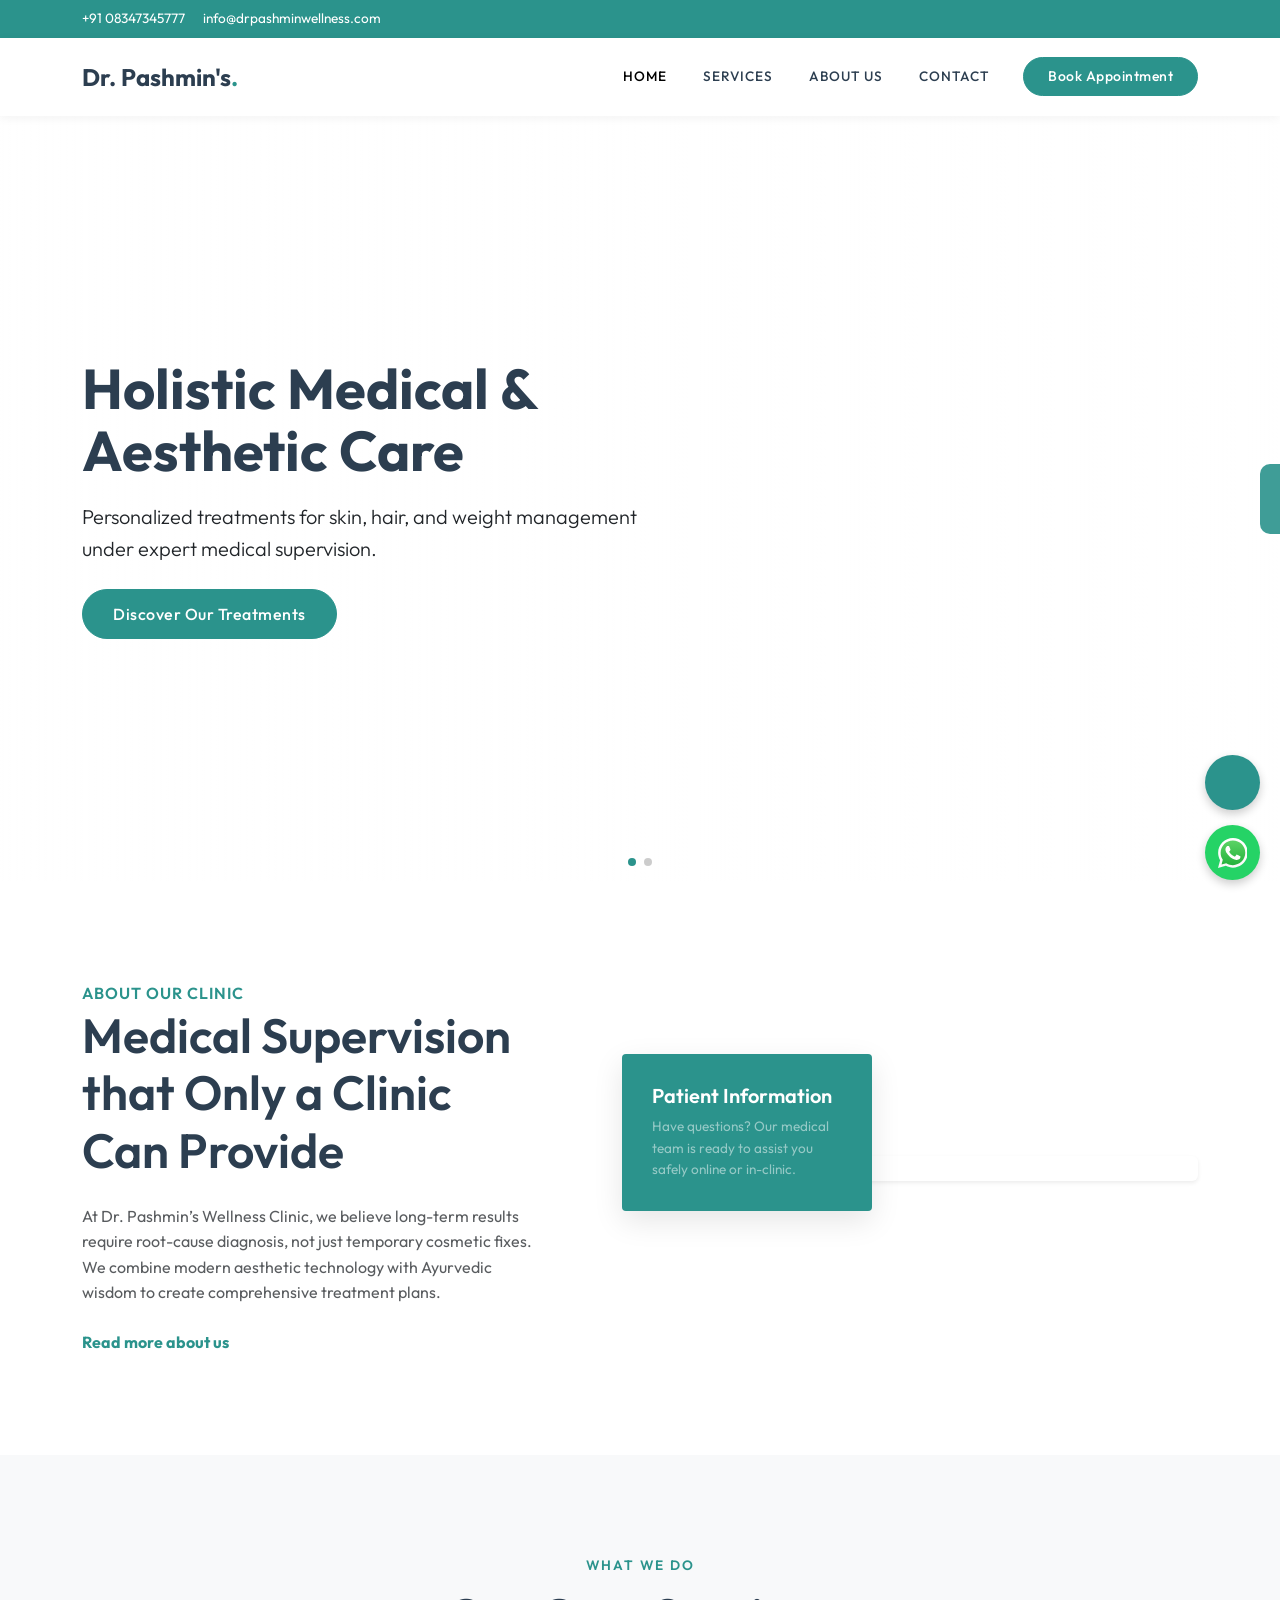
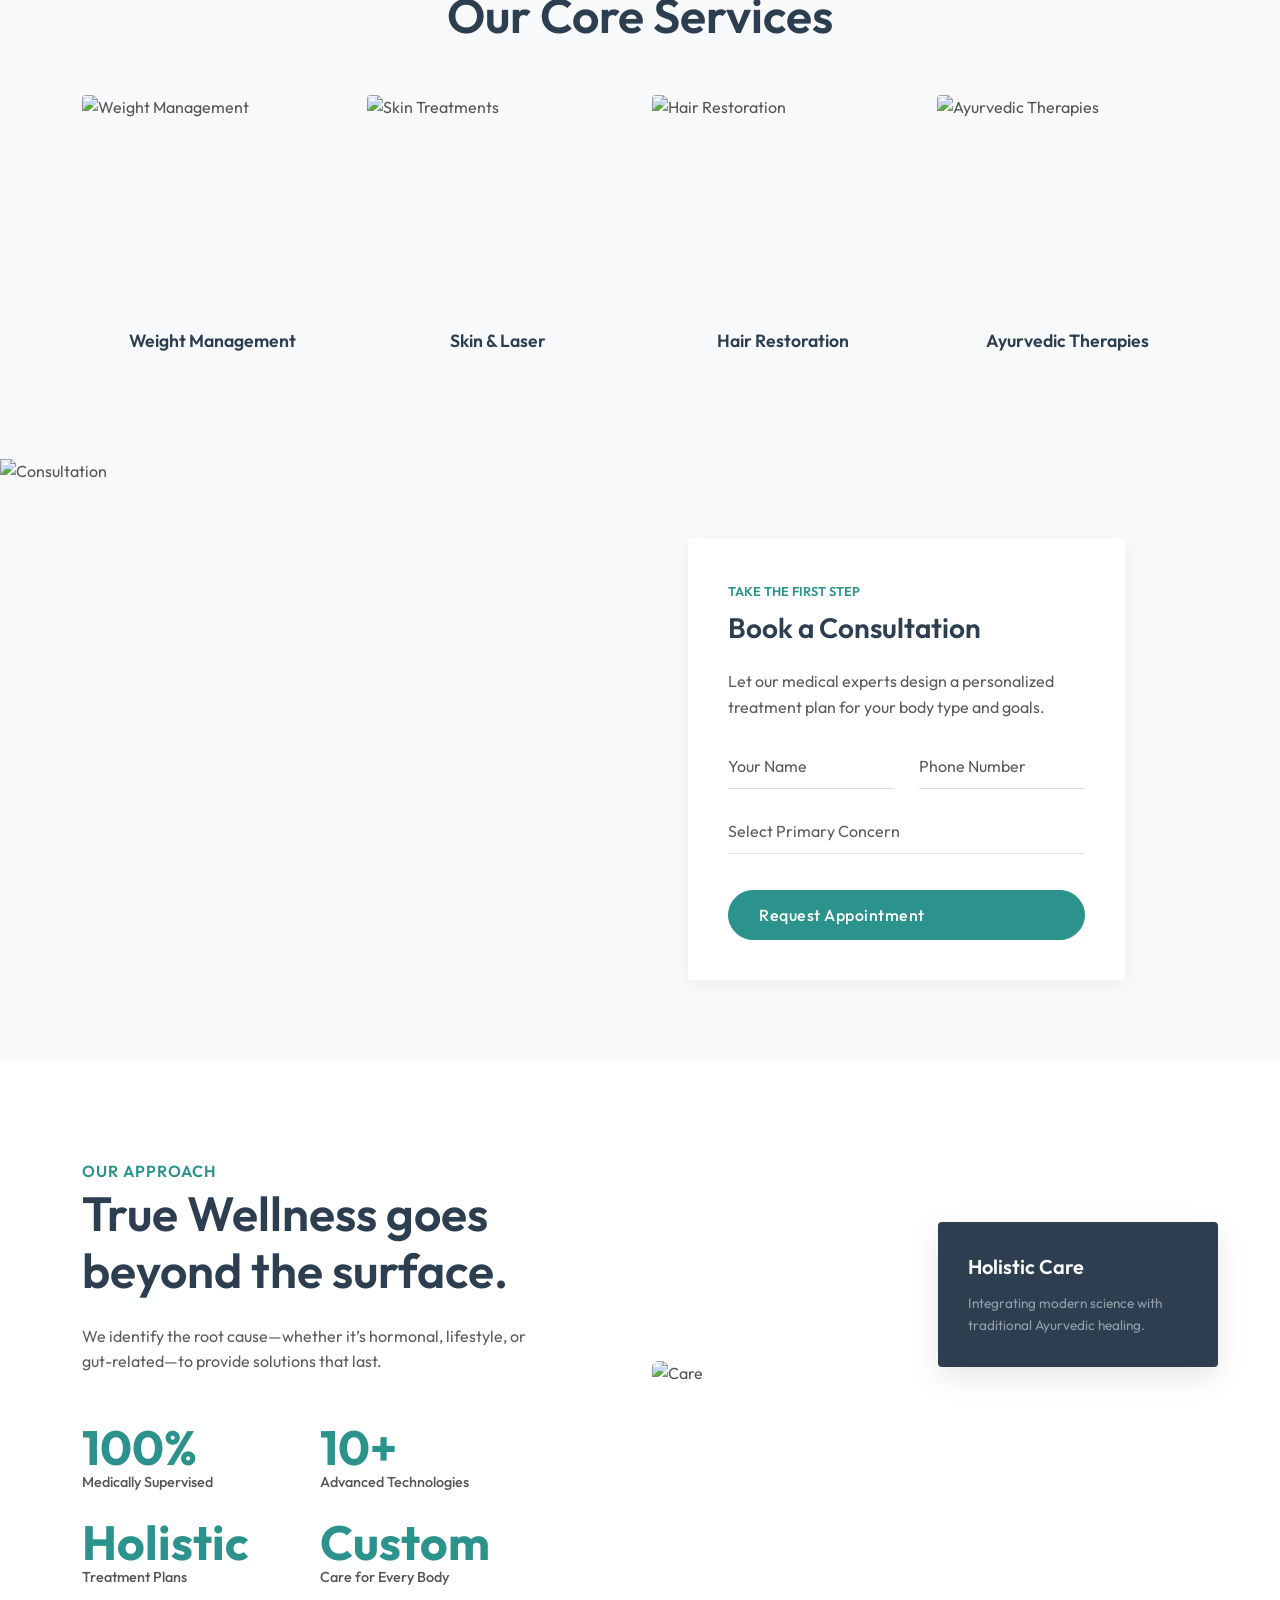
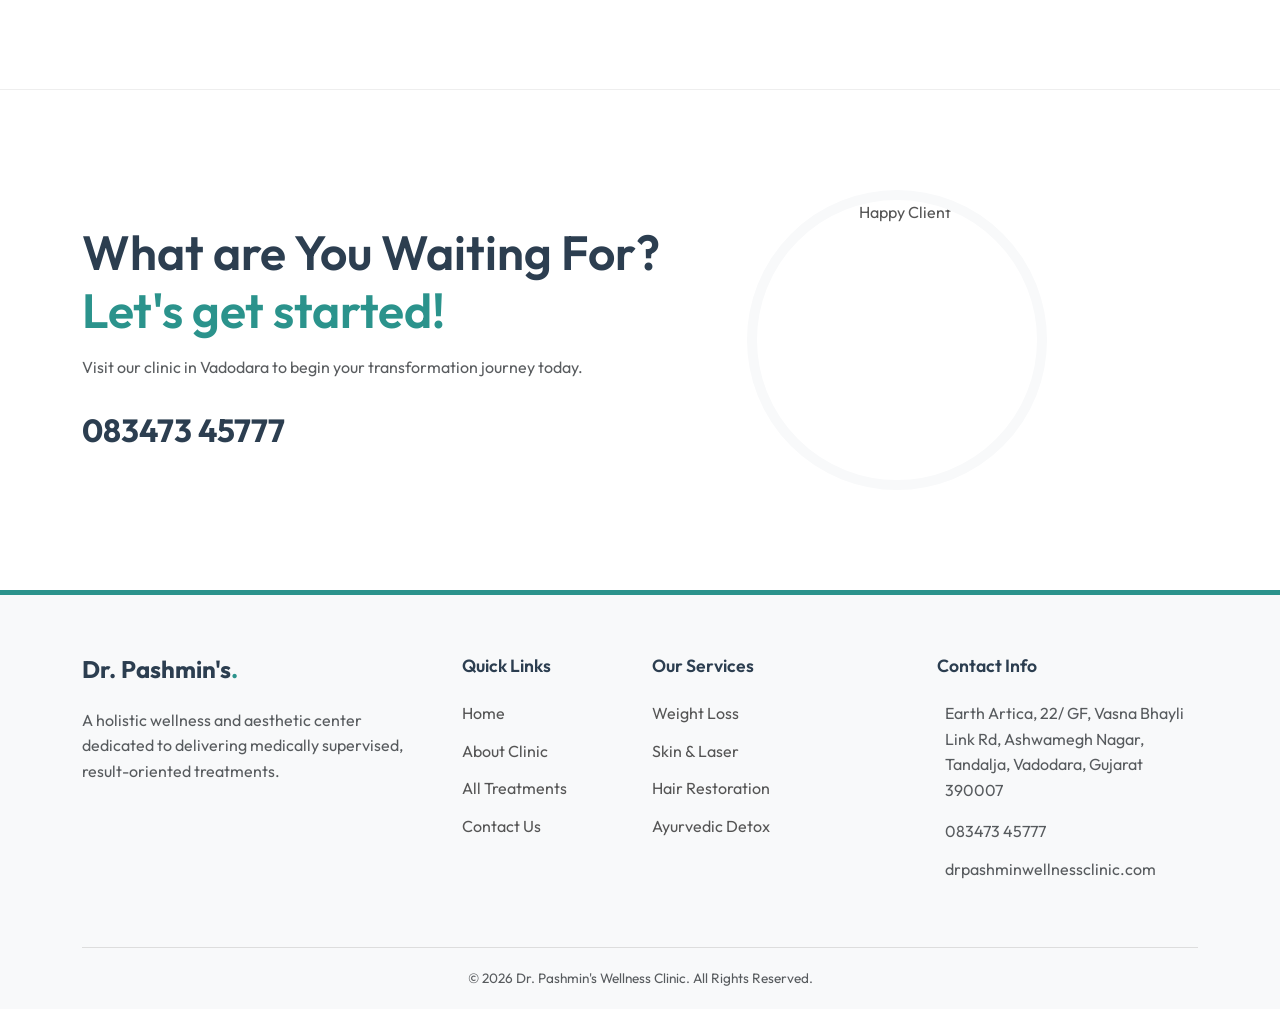
==== index.html @ 3c395e74 "files uploaded" ====
<!DOCTYPE html>
<html lang="en">
<head>
  <meta charset="UTF-8">
  <meta name="viewport" content="width=device-width, initial-scale=1.0">
  <title>Dr. Pashmin's Wellness Clinic | Advanced Aesthetics & Ayurveda</title>
  <!-- <link rel="icon" href="images/Fevicon.png" type="image/png" fetchpriority="low"> -->
  <!-- <link rel="preload"  as="image"  href="images/BrandLogo.webp"  fetchpriority="high"> -->

  <link rel="preconnect" href="https://fonts.googleapis.com">
  <link rel="preconnect" href="https://fonts.gstatic.com" crossorigin>
  <link href="https://fonts.googleapis.com/css2?family=Outfit:wght@300;400;500;600;700&display=swap" rel="stylesheet">
  <link rel="stylesheet" href="https://cdn.jsdelivr.net/npm/swiper@11/swiper-bundle.min.css">
  <link rel="preload"
      as="style"
      href="https://cdn.jsdelivr.net/npm/bootstrap@5.3.2/dist/css/bootstrap.min.css"
      onload="this.onload=null;this.rel='stylesheet'">
    <link rel="preload"
      as="style"
      href="css/style.css"
      onload="this.onload=null;this.rel='stylesheet'">
    <link rel="preload"
      as="style"
      href="css/responsive.css"
      onload="this.onload=null;this.rel='stylesheet'">
  <link rel="stylesheet" href="https://unpkg.com/aos@2.3.1/dist/aos.css">
</head>
<body>

  <header id="mainNavbar">

  </header>

  <div class="swiper hero-swiper">
    <div class="swiper-wrapper">
      <div class="swiper-slide hero-slide" style="background-image: url('https://images.unsplash.com/photo-1579684385127-1ef15d508118?auto=format&fit=crop&w=1920&q=80');">
        <div class="hero-overlay"></div>
        <div class="container" data-aos="fade-up">
          <div class="hero-content">
            <h1>Holistic Medical & <br>Aesthetic Care</h1>
            <p class="lead mb-4 text-dark">Personalized treatments for skin, hair, and weight management under expert medical supervision.</p>
            <a href="services.html" class="btn btn-primary">Discover Our Treatments</a>
          </div>
        </div>
      </div>
      <div class="swiper-slide hero-slide" style="background-image: url('https://images.unsplash.com/photo-1616683693504-3ea7e9ad6fec?auto=format&fit=crop&w=1920&q=80');">
        <div class="hero-overlay"></div>
        <div class="container" data-aos="fade-up">
          <div class="hero-content">
            <h1>Sustainable Weight <br>Management</h1>
            <p class="lead mb-4 text-dark">Target stubborn fat and hormonal imbalances with our customized, non-surgical contouring programs.</p>
            <a href="services.html?category=Weight%20Management" class="btn btn-primary">Start Your Journey</a>
          </div>
        </div>
      </div>
    </div>
    <div class="swiper-pagination"></div>
    
    <div class="sticky-sidebar d-none d-lg-flex">
      <a href="tel:08347345777" title="Call Us"><iconify-icon icon="mdi:phone-in-talk"></iconify-icon></a>
      <a href="https://wa.me/918347345777" title="WhatsApp"><iconify-icon icon="mdi:whatsapp"></iconify-icon></a>
      <a href="#consultation" title="Book"><iconify-icon icon="mdi:calendar-check"></iconify-icon></a>
    </div>
  </div>

  <section class="section-padding">
    <div class="container">
      <div class="row align-items-center gy-5">
        <div class="col-lg-5" data-aos="fade-right">
          <span style="color: var(--primary); font-weight: 600; letter-spacing: 1px;">ABOUT OUR CLINIC</span>
          <h2 class="mb-4">Medical Supervision that Only a Clinic Can Provide</h2>
          <p class="text-muted mb-4">At Dr. Pashmin’s Wellness Clinic, we believe long-term results require root-cause diagnosis, not just temporary cosmetic fixes. We combine modern aesthetic technology with Ayurvedic wisdom to create comprehensive treatment plans.</p>
          <a href="about.html" class="text-primary fw-bold">Read more about us <iconify-icon icon="mdi:arrow-right"></iconify-icon></a>
        </div>
        <div class="col-lg-6 offset-lg-1" data-aos="fade-left">
          <div class="img-relative">
            <img src="https://images.unsplash.com/photo-1559839734-2b71ea197ec2?auto=format&fit=crop&w=800&q=80" alt="Dr. Pashmin" class="img-fluid rounded shadow-sm">
            <div class="floating-card d-none d-md-block">
              <h5 class="text-white mb-2">Patient Information</h5>
              <p class="mb-0 text-white-50" style="font-size: 0.85rem;">Have questions? Our medical team is ready to assist you safely online or in-clinic.</p>
            </div>
          </div>
        </div>
      </div>
    </div>
  </section>

  <section class="section-padding bg-light">
    <div class="container">
      <div class="section-title" data-aos="fade-up">
        <span>What We Do</span>
        <h2>Our Core Services</h2>
      </div>
      <div class="row g-4">
        <div class="col-lg-3 col-md-6" data-aos="fade-up" data-aos-delay="100">
          <a href="services.html?category=Weight%20Management" class="service-item d-block">
            <img src="https://images.unsplash.com/photo-1571019614242-c5c5dee9f50b?auto=format&fit=crop&w=600&q=80" alt="Weight Management">
            <h5>Weight Management</h5>
          </a>
        </div>
        <div class="col-lg-3 col-md-6" data-aos="fade-up" data-aos-delay="200">
          <a href="services.html?category=Skin%20Treatments" class="service-item d-block">
            <img src="https://images.unsplash.com/photo-1515377905703-c4788e51af15?auto=format&fit=crop&w=600&q=80" alt="Skin Treatments">
            <h5>Skin & Laser</h5>
          </a>
        </div>
        <div class="col-lg-3 col-md-6" data-aos="fade-up" data-aos-delay="300">
          <a href="services.html?category=Hair%20Restoration" class="service-item d-block">
            <img src="https://images.unsplash.com/photo-1527799820374-dcf8d9d4a388?auto=format&fit=crop&w=600&q=80" alt="Hair Restoration">
            <h5>Hair Restoration</h5>
          </a>
        </div>
        <div class="col-lg-3 col-md-6" data-aos="fade-up" data-aos-delay="400">
          <a href="services.html?category=Ayurvedic%20Therapies" class="service-item d-block">
            <img src="https://images.unsplash.com/photo-1512290923902-8a9f81dc236c?auto=format&fit=crop&w=600&q=80" alt="Ayurvedic Therapies">
            <h5>Ayurvedic Therapies</h5>
          </a>
        </div>
      </div>
    </div>
  </section>

  <section id="consultation" class="split-bg">
    <div class="container-fluid p-0">
      <div class="row g-0 align-items-center">
        <div class="col-lg-6 d-none d-lg-block">
          <img src="https://images.unsplash.com/photo-1622253692010-333f2da6031d?auto=format&fit=crop&w=1200&q=80" alt="Consultation" style="width:100%; height: 600px; object-fit: cover;">
        </div>
        <div class="col-lg-5 py-5 px-4 px-lg-5">
          <div class="form-container" data-aos="fade-up">
            <span style="color: var(--primary); font-weight: 600; text-transform: uppercase; font-size: 0.8rem;">Take the first step</span>
            <h3 class="mb-4 mt-2">Book a Consultation</h3>
            <p class="text-muted mb-4">Let our medical experts design a personalized treatment plan for your body type and goals.</p>
            <form>
              <div class="row">
                <div class="col-md-6">
                  <input type="text" class="form-control" placeholder="Your Name" required>
                </div>
                <div class="col-md-6">
                  <input type="tel" class="form-control" placeholder="Phone Number" required>
                </div>
                <div class="col-12">
                  <select class="form-control text-muted" required>
                    <option value="" disabled selected>Select Primary Concern</option>
                    <option>Weight Loss / Contouring</option>
                    <option>Skin Issues / Anti-Aging</option>
                    <option>Hair Fall / Thinning</option>
                    <option>PCOS / Detox / Pain Management</option>
                  </select>
                </div>
              </div>
              <button type="submit" class="btn btn-primary w-100 mt-3">Request Appointment</button>
            </form>
          </div>
        </div>
      </div>
    </div>
  </section>

  <section class="section-padding">
    <div class="container">
      <div class="row align-items-center gy-5">
        <div class="col-lg-5" data-aos="fade-right">
          <span style="color: var(--primary); font-weight: 600; letter-spacing: 1px;">OUR APPROACH</span>
          <h2 class="mb-4">True Wellness goes beyond the surface.</h2>
          <p class="text-muted mb-5">We identify the root cause—whether it’s hormonal, lifestyle, or gut-related—to provide solutions that last.</p>
          
          <div class="row text-center text-md-start g-4">
            <div class="col-6">
              <div class="stat-number">100%</div>
              <div class="stat-text">Medically Supervised</div>
            </div>
            <div class="col-6">
              <div class="stat-number">10+</div>
              <div class="stat-text">Advanced Technologies</div>
            </div>
            <div class="col-6">
              <div class="stat-number">Holistic</div>
              <div class="stat-text">Treatment Plans</div>
            </div>
            <div class="col-6">
              <div class="stat-number">Custom</div>
              <div class="stat-text">Care for Every Body</div>
            </div>
          </div>
        </div>
        <div class="col-lg-6 offset-lg-1" data-aos="fade-left">
          <div class="img-relative">
            <img src="https://images.unsplash.com/photo-1673865641073-4479f93a7776?auto=format&fit=crop&w=800&q=80" alt="Care" class="img-fluid rounded">
            <div class="floating-card" style="background: var(--secondary); bottom: 20px; right: -20px; left: auto; max-width: 280px;">
              <h5 class="text-white mb-2"><iconify-icon icon="mdi:lightbulb-on-outline" class="text-primary fs-3 align-middle"></iconify-icon> Holistic Care</h5>
              <p class="mb-0 text-white-50" style="font-size: 0.85rem;">Integrating modern science with traditional Ayurvedic healing.</p>
            </div>
          </div>
        </div>
      </div>
    </div>
  </section>

  <section class="section-padding cta-section">
    <div class="container">
      <div class="row align-items-center">
        <div class="col-md-7 text-center text-md-start mb-4 mb-md-0" data-aos="fade-right">
          <h2>What are You Waiting For? <br><span style="color: var(--primary);">Let's get started!</span></h2>
          <p class="text-muted mt-3 mb-4">Visit our clinic in Vadodara to begin your transformation journey today.</p>
          <div class="cta-phone"><iconify-icon icon="mdi:phone-outline" style="color: var(--primary);"></iconify-icon> 083473 45777</div>
        </div>
        <div class="col-md-5 text-center" data-aos="fade-left">
          <img src="https://images.unsplash.com/photo-1518611012118-696072aa579a?auto=format&fit=crop&w=500&q=80" alt="Happy Client" class="img-fluid rounded-circle" style="max-width: 300px; height: 300px; object-fit: cover; border: 10px solid var(--light);">
        </div>
      </div>
    </div>
  </section>

  <a href="#" class="back-to-top" id="backToTop" aria-label="Back to top"><iconify-icon icon="mdi:chevron-up"></iconify-icon></a>

  <footer class="footer" id="footer">
  </footer>

  <script src="js/critical.js"></script>
  <script src="https://cdn.jsdelivr.net/npm/bootstrap@5.3.2/dist/js/bootstrap.bundle.min.js"></script>
  <script src="https://cdn.jsdelivr.net/npm/swiper@11/swiper-bundle.min.js"></script>
  <script src="https://code.iconify.design/iconify-icon/2.1.0/iconify-icon.min.js"></script>
  <script src="https://unpkg.com/aos@2.3.1/dist/aos.js"></script>
  <script src="js/script.js"></script>
  
  <script>
    document.addEventListener("DOMContentLoaded", () => {
      // Initialize AOS Animations
      AOS.init({ once: true, duration: 800, offset: 50 });

      // Hero Swiper (SM_Enterprise style)
    if (typeof Swiper !== 'undefined') {
      new Swiper('.hero-swiper', {
        loop: true, speed: 850, effect: "fade",
        fadeEffect: { crossFade: true },
        autoplay: { delay: 5000, disableOnInteraction: false, pauseOnMouseEnter: true },
        pagination: { el: '.swiper-pagination', clickable: true },
        on: {
          slideChangeTransitionStart: function () {
            document.querySelectorAll('.hero-swiper [data-aos]').forEach(el => el.classList.remove('aos-animate'));
          },
          slideChangeTransitionEnd: function () {
            document.querySelectorAll('.hero-swiper .swiper-slide-active [data-aos]').forEach(el => el.classList.add('aos-animate'));
          }
        }
      });
    }


      // Set current year in footer
      document.getElementById('year').textContent = new Date().getFullYear();
    });
  </script>
</body>
</html>
---- css/style.css ----
/* ========================================
   GLOBAL VARIABLES & RESETS
   ======================================== */
:root {
  --primary: #2b938c;
  --primary-dark: #1f6b66;
  --secondary: #2c3e50;
  --light: #f8f9fa;
  --text: #555;
  --nav-height: 80px;
}

.text-primary{
  color: var(--primary) !important;
}

* {
  margin: 0;
  padding: 0;
  box-sizing: border-box;
}

body {
  font-family: 'Outfit', sans-serif;
  color: var(--text);
  background-color: #fff;
  line-height: 1.6;
  overflow-x: hidden;
}

h1, h2, h3, h4, h5, h6 {
  color: var(--secondary);
  font-weight: 600;
}

a {
  text-decoration: none;
  color: inherit;
  transition: color 0.3s ease;
}

a:hover {
  color: var(--primary);
}

img {
  width: 100%;
  height: auto;
  display: block;
}

/* Fluid Typography */
h1 { font-size: clamp(2.5rem, 5vw, 4rem); line-height: 1.1; }
h2 { font-size: clamp(2rem, 4vw, 3rem); }

/* Buttons */
.btn-primary {
  background-color: var(--primary);
  border-color: var(--primary);
  color: #fff;
  padding: 12px 30px;
  border-radius: 50px;
  font-weight: 500;
  letter-spacing: 0.5px;
  display: inline-flex;
  align-items: center;
  gap: 8px;
  transition: all 0.3s ease;
}

.btn-primary:hover {
  background-color: var(--primary-dark);
  border-color: var(--primary-dark);
  transform: translateY(-2px);
  color: #fff;
}

/* ========================================
   HEADER & NAVIGATION
   ======================================== */
.topbar {
  background-color: var(--primary);
  color: #fff;
  font-size: 0.85rem;
  padding: 8px 0;
}

.topbar a {
  color: #fff;
  margin-right: 15px;
}

.navbar {
  padding: 15px 0;
  background: #fff;
  box-shadow: 0 2px 10px rgba(0,0,0,0.05);
}

.navbar-brand {
  font-weight: 700;
  color: var(--secondary);
  font-size: 1.5rem;
}

#mainNavbar{
  z-index: 1055;
}
.scrolled{
  position: fixed;
  top: 0;
  left: 0;
  right: 0;
  animation: scrolled 0.3s ease-in-out;
}

@keyframes scrolled {
  from {
    transform: translateY(-100%);
  }
  to {
    transform: translateY(0);
  }
}

.navbar-brand span {
  color: var(--primary);
}

.nav-link {
  color: var(--secondary);
  font-weight: 500;
  margin: 0 10px;
  text-transform: uppercase;
  font-size: 0.85rem;
  letter-spacing: 1px;
}

.nav-link:hover, .nav-link.active {
  color: var(--primary);
}

/* ========================================
   HERO BANNER (HOME PAGE)
   ======================================== */
.hero-swiper {
  height: 85vh;
  min-height: 600px;
  width: 100%;
  position: relative;
}

.hero-slide {
  background-size: cover;
  background-position: center;
  display: flex !important;
  align-items: center;
  position: relative;
}

.hero-overlay {
  position: absolute;
  top: 0; left: 0; right: 0; bottom: 0;
  background: linear-gradient(90deg, rgba(255,255,255,0.95) 0%, rgba(255,255,255,0.6) 50%, rgba(255,255,255,0) 100%);
}

.hero-content {
  position: relative;
  z-index: 2;
  max-width: 600px;
  padding: 40px 0;
}

.hero-content h1 {
  font-size: 3.5rem;
  font-weight: 700;
  color: var(--secondary);
  line-height: 1.1;
  margin-bottom: 20px;
}

.swiper-pagination-bullet-active {
  background: var(--primary) !important;
}

.sticky-sidebar {
  position: absolute;
  right: 0;
  top: 50%;
  transform: translateY(-50%);
  background: rgba(43, 147, 140, 0.9);
  z-index: 10;
  padding: 15px 10px;
  border-radius: 10px 0 0 10px;
  display: flex;
  flex-direction: column;
  gap: 20px;
}

.sticky-sidebar a {
  color: #fff;
  font-size: 1.2rem;
  text-align: center;
}

/* ========================================
   SECTIONS & LAYOUT SPACERS
   ======================================== */
.section-padding {
  padding: 100px 0; /* Generous top/bottom padding */
}

.section-title {
  text-align: center;
  margin-bottom: 50px;
}

.section-title span {
  color: var(--primary);
  font-size: 0.85rem;
  text-transform: uppercase;
  letter-spacing: 2px;
  font-weight: 600;
  display: block;
  margin-bottom: 10px;
}

.img-relative {
  position: relative;
}

.floating-card {
  position: absolute;
  bottom: -30px;
  left: -30px;
  background: var(--primary);
  color: #fff;
  padding: 30px;
  border-radius: 4px;
  box-shadow: 0 10px 30px rgba(0,0,0,0.1);
  max-width: 250px;
}

/* ========================================
   SERVICES GRID (HOME PAGE & OTHERS)
   ======================================== */
.service-item img, .service-card img {
  width: 100%;
  height: 220px;
  object-fit: cover;
  border-radius: 4px;
  margin-bottom: 15px;
  transition: 0.4s ease;
}

.service-item:hover img, .service-card:hover img {
  transform: translateY(-5px);
  box-shadow: 0 10px 20px rgba(0,0,0,0.1);
}

.service-item h5 {
  font-size: 1.1rem;
  text-align: center;
  color: var(--secondary);
}

.category-tag {
  color: var(--primary);
  font-size: 0.8rem;
  text-transform: uppercase;
  letter-spacing: 1px;
  font-weight: 600;
}

/* Service Page Card specific */
.service-card {
  background: #fff;
  border-radius: 8px;
  overflow: hidden;
  box-shadow: 0 4px 6px rgba(0,0,0,0.05);
  transition: all 0.4s ease;
}

.service-card:hover {
  transform: translateY(-8px);
  box-shadow: 0 12px 20px rgba(0,0,0,0.1);
}

.service-info {
  padding: 20px;
}

/* ========================================
   SPLIT FORM SECTION (HOME PAGE)
   ======================================== */
.split-bg {
  background-color: var(--light);
  position: relative;
}

.form-container {
  background: #fff;
  padding: 40px;
  border-radius: 4px;
  box-shadow: 0 5px 20px rgba(0,0,0,0.05);
}

.form-control {
  border-radius: 0;
  border: none;
  border-bottom: 1px solid #ddd;
  padding: 10px 0;
  margin-bottom: 20px;
  box-shadow: none !important;
}

.form-control:focus {
  border-color: var(--primary);
}

/* ========================================
   STATS & CTA SECTION (HOME PAGE)
   ======================================== */
.stat-number {
  font-size: 3rem;
  font-weight: 700;
  color: var(--primary);
  line-height: 1;
}

.stat-text {
  font-size: 0.9rem;
  color: var(--text);
  font-weight: 500;
}

.cta-section {
  background: #fff;
  border-top: 1px solid #eee;
}

.cta-phone {
  font-size: 2rem;
  color: var(--secondary);
  font-weight: 700;
}

/* ========================================
   FOOTER
   ======================================== */
.footer {
  background-color: var(--light);
  padding: 60px 0 20px;
  border-top: 5px solid var(--primary);
}

.footer-col h5 {
  margin-bottom: 25px;
  font-size: 1.1rem;
  color: var(--secondary);
}

.footer-links {
  list-style: none;
  padding: 0;
}

.footer-links li {
  margin-bottom: 12px;
}

.footer-links a {
  color: var(--text);
}

.footer-links a:hover {
  color: var(--primary);
}

.footer-bottom {
  border-top: 1px solid #ddd;
  padding-top: 20px;
  margin-top: 40px;
  font-size: 0.85rem;
  color: var(--text);
}

/* ========================================
   FLOATING COMPONENTS (FABs & Back to Top)
   ======================================== */
#dynamic-fabs {
  position: fixed;
  bottom: 20px;
  right: 20px;
  z-index: 1000;
  display: flex;
  flex-direction: column;
  gap: 15px;
}

.fab-btn {
  width: 55px;
  height: 55px;
  border-radius: 50%;
  display: flex;
  align-items: center;
  justify-content: center;
  box-shadow: 0 4px 10px rgba(0,0,0,0.2);
  transition: transform 0.3s ease;
  text-decoration: none;
}

.fab-btn:hover {
  transform: scale(1.1);
  color: #fff;
}

.fab-whatsapp {
  background-color: #25d366;
}

.fab-call {
  background-color: var(--primary);
  color: white;
  font-size: 1.5rem;
}

#backToTop {
  position: fixed;
  bottom: 24px;
  left: 24px;
  width: 44px;
  height: 44px;
  background-color: var(--secondary);
  color: #fff;
  border-radius: 50%;
  display: flex;
  align-items: center;
  justify-content: center;
  transition: all 0.3s ease;
  z-index: 999;
  text-decoration: none;
  opacity: 0;
  visibility: hidden;
  transform: translateY(20px);
}

#backToTop.show {
  opacity: 1;
  visibility: visible;
  transform: translateY(0);
}

#backToTop:hover {
  background-color: var(--primary);
}

.back-to-top iconify-icon {
  font-size: 1.3rem;
}
---- css/responsive.css ----
/* ========================================
   RESPONSIVE.CSS - Media Queries
   ======================================== */

/* Large Devices (Desktops, less than 1200px) */
@media (max-width: 1199px) {
  .hero-swiper {
    height: 70vh;
    min-height: 500px;
  }
}

/* Medium Devices (Tablets, less than 992px) */
@media (max-width: 991px) {
  .section-padding {
    padding: 60px 0; /* Reduce padding on tablets */
  }

  .navbar-collapse {
    background-color: #fff;
    padding: 20px;
    border-radius: 8px;
    box-shadow: 0 10px 30px rgba(0,0,0,0.1);
    position: absolute;
    top: 100%;
    left: 0;
    right: 0;
    z-index: 100;
  }

  .nav-item {
    margin-bottom: 10px;
  }

  /* Split Form Section Adjustment */
  .split-bg .col-lg-5 {
    padding: 30px 15px;
  }

  /* About Section Images */
  .floating-card {
    position: relative;
    bottom: 0;
    left: 0;
    max-width: 100%;
    margin-top: 20px;
  }
  
  .img-relative img {
    height: auto !important;
  }

  /* Footer */
  .footer-col {
    margin-top: 30px;
  }
}

/* Small Devices (Phones, less than 768px) */
@media (max-width: 767px) {
  .section-padding {
    padding: 40px 0; /* Tighten padding for mobile */
  }

  .hero-content {
    text-align: center;
  }
  
  .hero-overlay {
    /* Change gradient direction on mobile so text is legible */
    background: linear-gradient(180deg, rgba(255,255,255,0.95) 0%, rgba(255,255,255,0.7) 60%, rgba(255,255,255,0.2) 100%);
  }

  /* Stats Section */
  .stat-number {
    font-size: 2.2rem;
  }
  
  .stat-text {
    font-size: 0.8rem;
  }

  /* CTA Section */
  .cta-section {
    text-align: center;
  }
  
  .cta-section img {
    margin: 30px auto 0;
    width: 200px !important;
    height: 200px !important;
  }

  .form-container {
    padding: 25px;
  }

  /* Adjust floating buttons size for mobile */
  .fab-btn {
    width: 45px;
    height: 45px;
  }
  
  .fab-call {
    font-size: 1.2rem;
  }
  
  #backToTop {
    width: 40px;
    height: 40px;
    bottom: 80px;
  }
}

/* Extra Small Devices (Smaller Phones, less than 576px) */
@media (max-width: 575px) {
  .hero-swiper {
    height: 60vh;
    min-height: 450px;
  }

  .section-title h2 {
    font-size: 1.8rem;
  }

  .btn-primary {
    padding: 10px 20px;
    font-size: 0.9rem;
    width: 100%; /* Full width buttons on very small screens */
    justify-content: center;
  }

  /* Ensure grids stack neatly */
  .service-item img {
    height: 200px;
  }
}
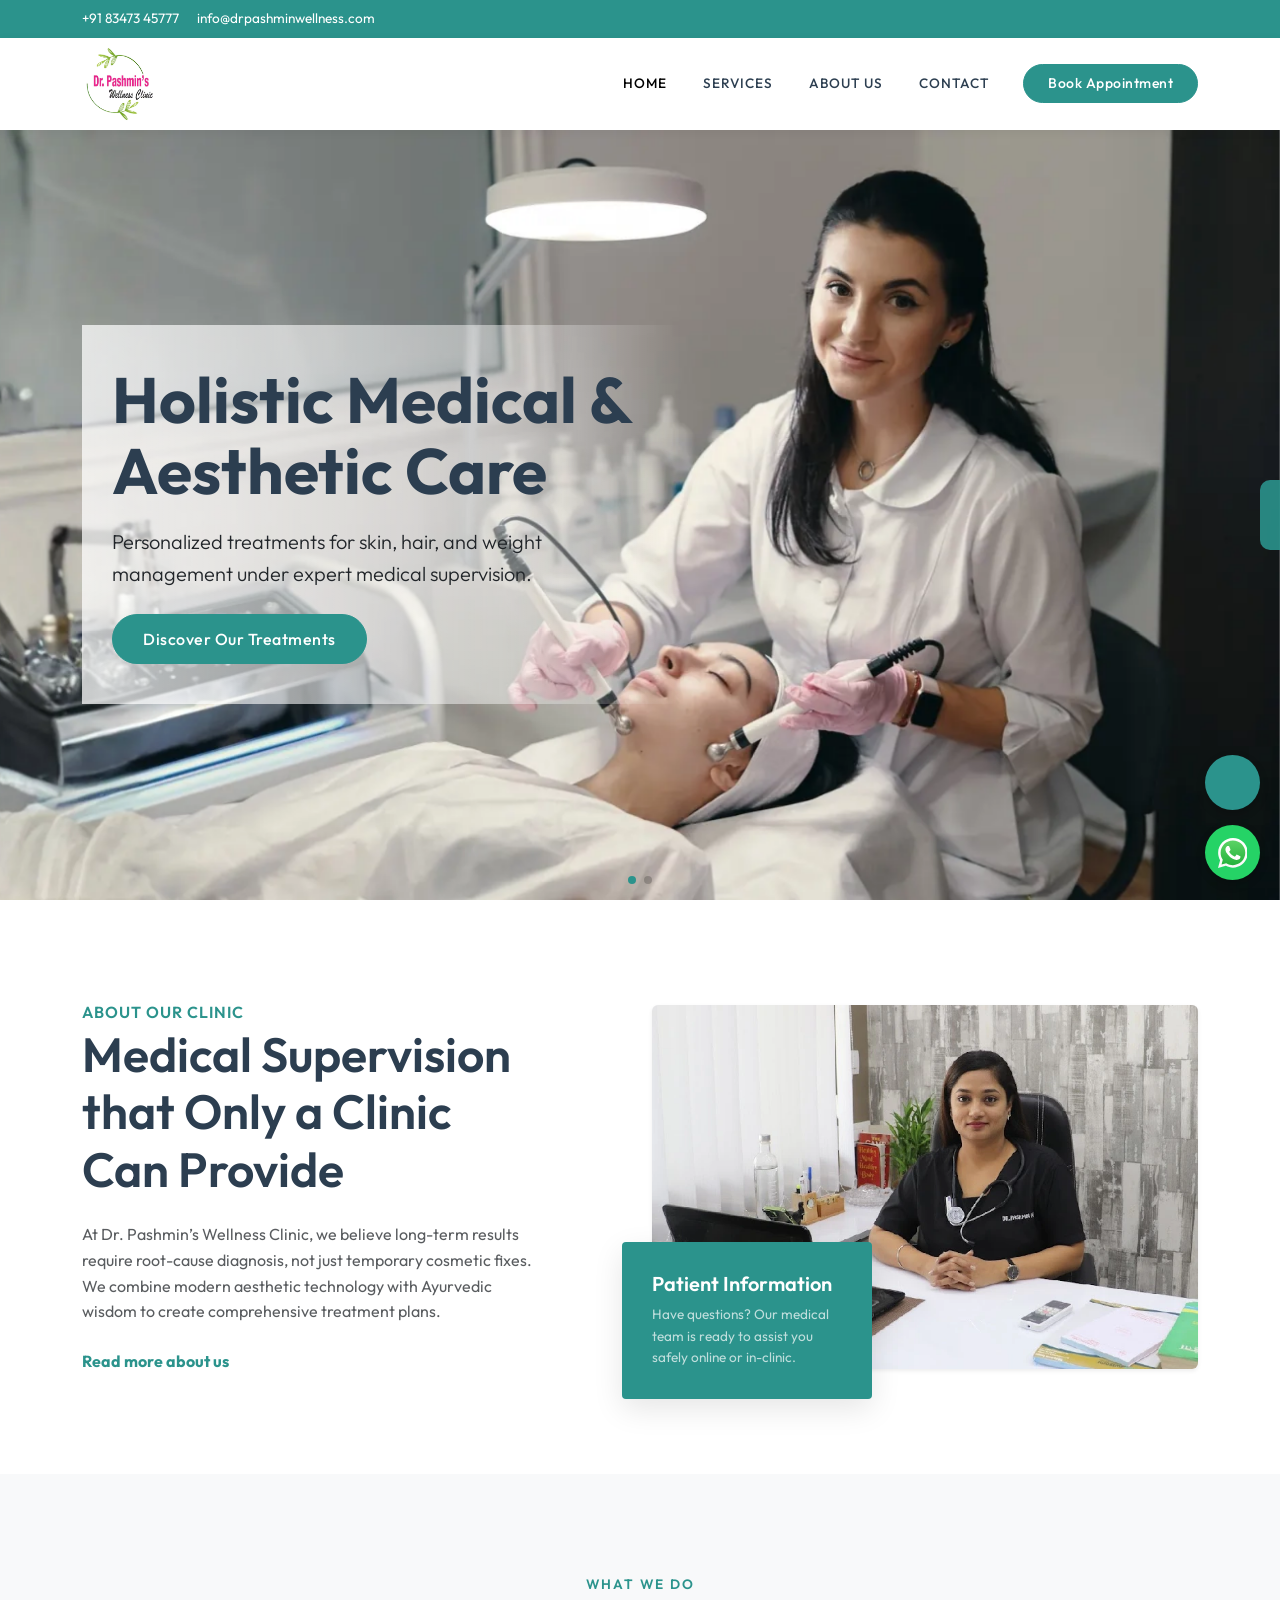
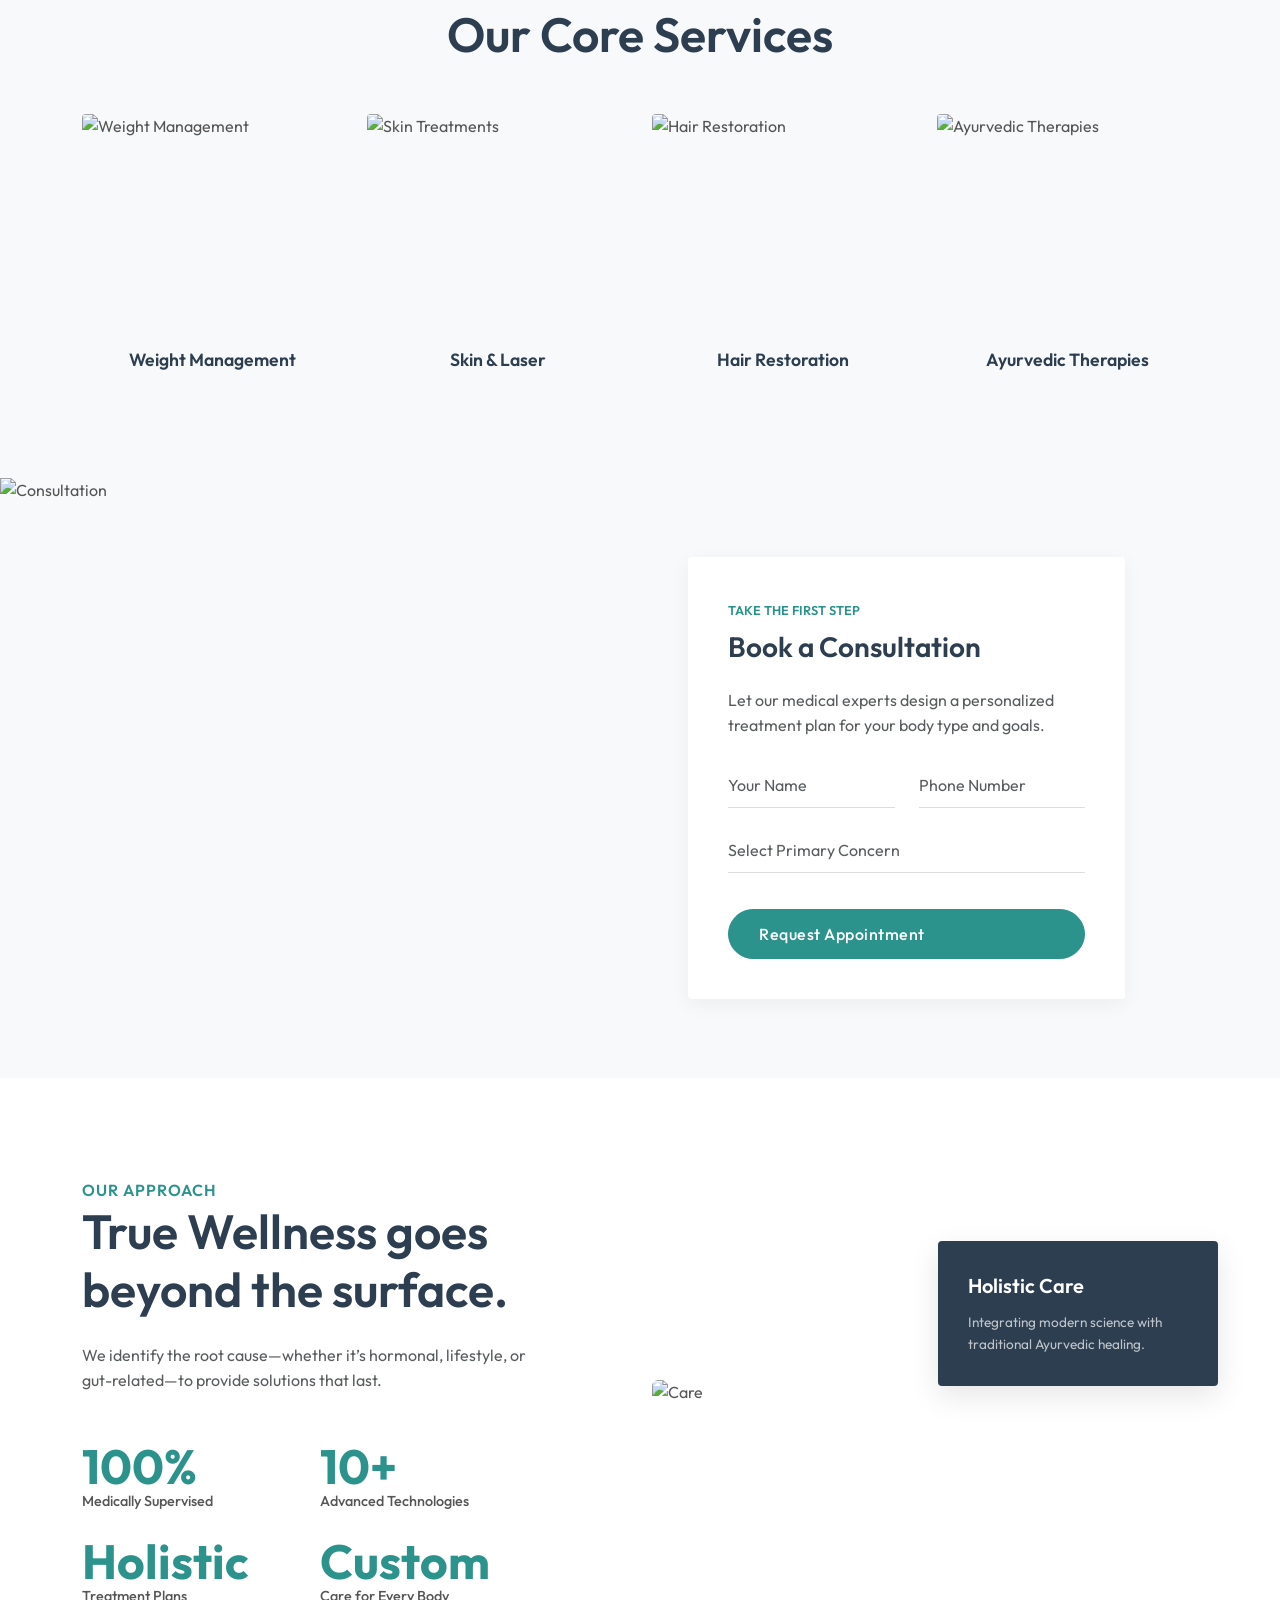
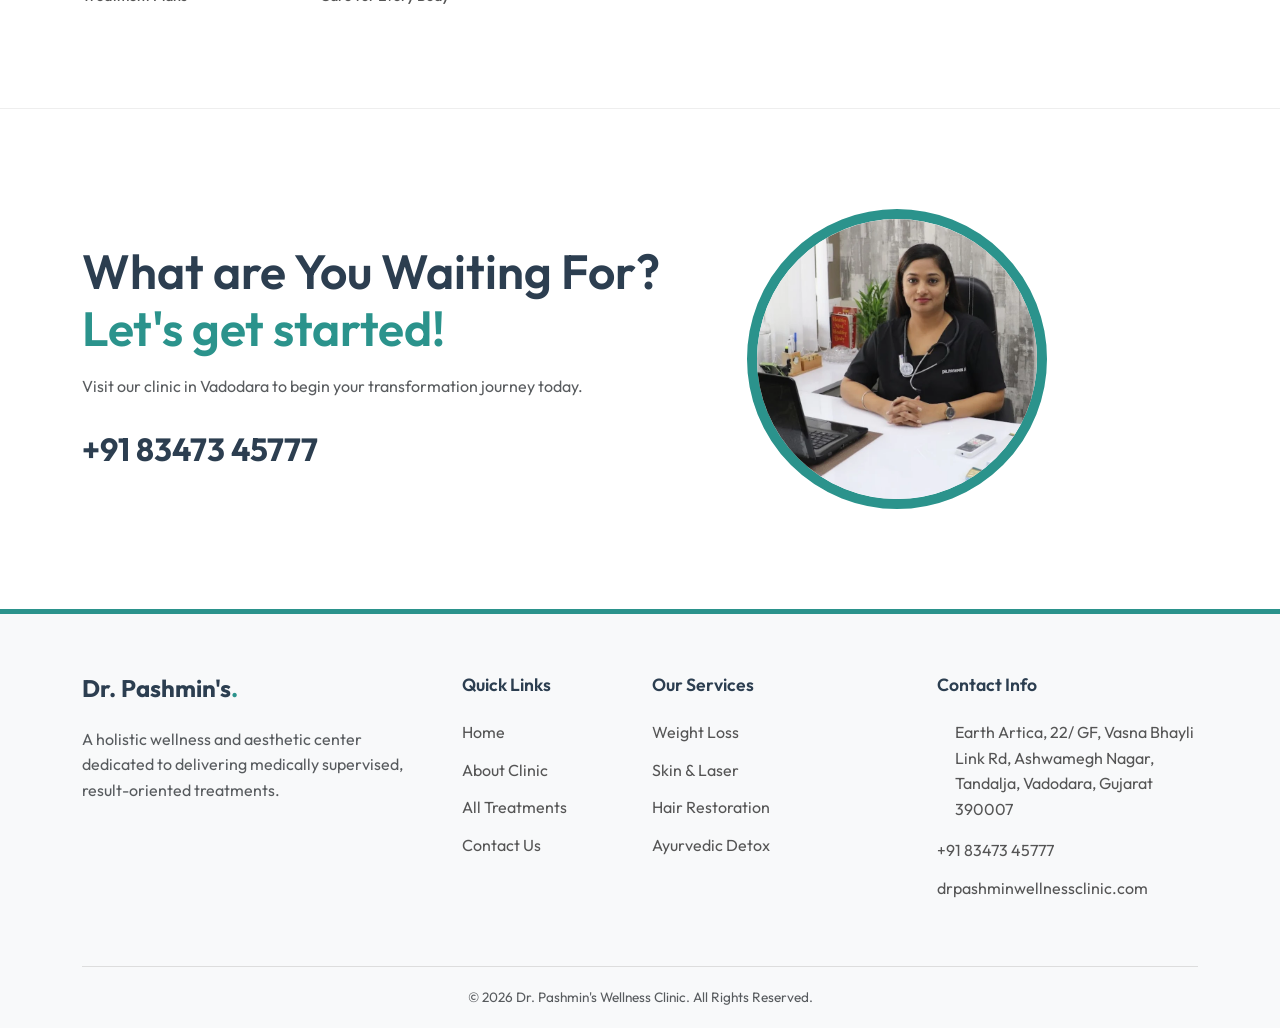
==== commit 25008c3a: "files uploaded" ====
--- a/index.html
+++ b/index.html
@@ -3,9 +3,223 @@
 <head>
   <meta charset="UTF-8">
   <meta name="viewport" content="width=device-width, initial-scale=1.0">
-  <title>Dr. Pashmin's Wellness Clinic | Advanced Aesthetics & Ayurveda</title>
-  <!-- <link rel="icon" href="images/Fevicon.png" type="image/png" fetchpriority="low"> -->
-  <!-- <link rel="preload"  as="image"  href="images/BrandLogo.webp"  fetchpriority="high"> -->
+  <link rel="icon" href="images/DrPashminFevicon.png" type="image/png" fetchpriority="low">
+  
+    <title>Dr. Pashmin's Wellness Clinic | Advanced Aesthetics & Ayurveda in Vadodara</title>
+    <meta name="title" content="Dr. Pashmin's Wellness Clinic | Advanced Aesthetics & Ayurveda in Vadodara">
+    <meta name="description" content="Discover holistic medical and aesthetic care at Dr. Pashmin's Wellness Clinic in Vadodara. We offer 100% medically supervised, personalized treatments for skin, hair, weight management, and Ayurvedic therapies.">
+    <meta name="keywords" content="wellness clinic Vadodara, Dr. Pashmin, weight management Vadodara, skin and laser clinic, hair restoration, Ayurvedic therapies Vadodara, PCOS treatment, holistic medical care, non-surgical contouring, advanced aesthetics">
+    <meta name="author" content="Dr. Pashmin's Wellness Clinic">
+    <meta name="robots" content="index, follow, max-image-preview:large, max-snippet:-1, max-video-preview:-1">
+    <link rel="canonical" href="https://www.drpashminswellnessclinic.com/">
+    
+    <meta name="geo.region" content="IN-GJ">
+    <meta name="geo.placename" content="Vadodara">
+    <meta name="geo.position" content="22.2939;73.1409"> 
+    <meta name="ICBM" content="22.2939, 73.1409">  
+
+    <meta property="og:type" content="website">
+    <meta property="og:url" content="https://www.drpashminswellnessclinic.com/">
+    <meta property="og:title" content="Dr. Pashmin's Wellness Clinic | Advanced Aesthetics & Ayurveda">
+    <meta property="og:description" content="Personalized treatments for skin, hair, and weight management under expert medical supervision integrating modern science with traditional Ayurvedic healing.">
+    <meta property="og:image" content="https://www.drpashminswellnessclinic.com/images/Banner1.webp">
+    <meta property="og:image:width" content="1200">
+    <meta property="og:image:height" content="630">
+    <meta property="og:image:alt" content="Holistic Medical & Aesthetic Care at Dr. Pashmin's Wellness Clinic">
+    <meta property="og:site_name" content="Dr. Pashmin's Wellness Clinic">
+    <meta property="og:locale" content="en_IN">
+
+    <meta name="twitter:card" content="summary_large_image">
+    <meta property="twitter:url" content="https://www.drpashminswellnessclinic.com/">
+    <meta property="twitter:title" content="Dr. Pashmin's Wellness Clinic | Advanced Aesthetics & Ayurveda">
+    <meta property="twitter:description" content="Personalized treatments for skin, hair, and weight management under expert medical supervision integrating modern science with traditional Ayurvedic healing.">
+    <meta property="twitter:image" content="https://www.drpashminswellnessclinic.com/images/Banner1.webp">
+    <meta property="twitter:image:alt" content="Dr. Pashmin's Wellness Clinic Banner">
+
+    <script type="application/ld+json">
+    {
+      "@context": "https://schema.org",
+      "@type": "MedicalClinic",
+      "name": "Dr. Pashmin's Wellness Clinic",
+      "alternateName": "Dr. Pashmin's Clinic",
+      "description": "Holistic medical and aesthetic clinic in Vadodara specializing in weight management, skin treatments, laser, hair restoration, and Ayurvedic therapies.",
+      "url": "https://www.drpashminswellnessclinic.com",
+      "logo": {
+        "@type": "ImageObject",
+        "url": "https://www.drpashminswellnessclinic.com/images/DrPashmin_s_WellnessClinicLogo.webp",
+        "width": 406,
+        "height": 145
+      },
+      "image": "https://www.drpashminswellnessclinic.com/images/DrPashmin_s_WellnessClinicLogo.webp",
+      "telephone": "+91-83473-45777",
+      "address": {
+        "@type": "PostalAddress",
+        "addressLocality": "Vadodara",
+        "addressRegion": "Gujarat",
+        "addressCountry": "IN"
+      },
+      "geo": {
+        "@type": "GeoCoordinates",
+        "latitude": 22.2939,
+        "longitude": 73.1409
+      },
+      "openingHoursSpecification": [
+        {
+          "@type": "OpeningHoursSpecification",
+          "dayOfWeek": ["Monday", "Tuesday", "Wednesday", "Thursday", "Friday", "Saturday"],
+          "opens": "10:30",
+          "closes": "20:00"
+        }
+      ],
+      "contactPoint": [
+        {
+          "@type": "ContactPoint",
+          "telephone": "+91-83473-45777",
+          "contactType": "Appointments",
+          "areaServed": ["IN"],
+          "availableLanguage": ["English", "Hindi", "Gujarati"]
+        }
+      ],
+      "slogan": "True Wellness goes beyond the surface.",
+      "areaServed": [
+        {
+          "@type": "City",
+          "name": "Vadodara"
+        },
+        {
+          "@type": "State",
+          "name": "Gujarat"
+        }
+      ],
+      "hasOfferCatalog": {
+        "@type": "OfferCatalog",
+        "name": "Wellness and Aesthetic Services",
+        "itemListElement": [
+          {
+            "@type": "OfferCatalog",
+            "name": "Core Services",
+            "itemListElement": [
+              {
+                "@type": "Offer",
+                "itemOffered": {
+                  "@type": "Service",
+                  "name": "Weight Management",
+                  "description": "Customized, non-surgical contouring programs targeting stubborn fat and hormonal imbalances."
+                }
+              },
+              {
+                "@type": "Offer",
+                "itemOffered": {
+                  "@type": "Service",
+                  "name": "Skin & Laser Treatments",
+                  "description": "Advanced skin treatments and anti-aging solutions."
+                }
+              },
+              {
+                "@type": "Offer",
+                "itemOffered": {
+                  "@type": "Service",
+                  "name": "Hair Restoration",
+                  "description": "Medically supervised hair fall and thinning treatments."
+                }
+              },
+              {
+                "@type": "Offer",
+                "itemOffered": {
+                  "@type": "Service",
+                  "name": "Ayurvedic Therapies",
+                  "description": "Traditional Ayurvedic healing integrated with modern science for PCOS, Detox, and Pain Management."
+                }
+              }
+            ]
+          }
+        ]
+      },
+      "knowsAbout": [
+        "Weight Management",
+        "Laser Hair Removal",
+        "Skin Rejuvenation",
+        "Hair Restoration",
+        "Ayurvedic Treatments",
+        "PCOS Management",
+        "Pain Management",
+        "Holistic Medical Care"
+      ]
+    }
+    </script>
+    
+    <script type="application/ld+json">
+    {
+      "@context": "https://schema.org",
+      "@type": "HealthAndBeautyBusiness",
+      "name": "Dr. Pashmin's Wellness Clinic",
+      "image": "https://www.drpashminswellnessclinic.com/images/DrPashmin_s_WellnessClinicLogo.webp",
+      "@id": "https://www.drpashminswellnessclinic.com",
+      "url": "https://www.drpashminswellnessclinic.com",
+      "telephone": "+91-83473-45777",
+      "address": {
+        "@type": "PostalAddress",
+        "addressLocality": "Vadodara",
+        "addressRegion": "GJ",
+        "addressCountry": "IN"
+      },
+      "geo": {
+        "@type": "GeoCoordinates",
+        "latitude": 22.2939,                                                                                  
+        "longitude": 73.1409  
+      },
+      "openingHoursSpecification": {
+        "@type": "OpeningHoursSpecification",
+        "dayOfWeek": [
+          "Monday",
+          "Tuesday",
+          "Wednesday",
+          "Thursday",
+          "Friday",
+          "Saturday"
+        ],
+        "opens": "10:30",
+        "closes": "20:00"
+      }
+    } 
+    </script>
+    
+    <script type="application/ld+json">
+    {
+      "@context": "https://schema.org",
+      "@type": "WebSite",
+      "name": "Dr. Pashmin's Wellness Clinic",
+      "alternateName": "Dr. Pashmin's Clinic",
+      "url": "https://www.drpashminswellnessclinic.com",
+      "potentialAction": {
+        "@type": "SearchAction",
+        "target": {
+          "@type": "EntryPoint",
+          "urlTemplate": "https://www.drpashminswellnessclinic.com/search?q={search_term_string}"
+        },
+        "query-input": "required name=search_term_string"
+      }
+    }
+    </script>
+    
+    <script type="application/ld+json">
+    {
+      "@context": "https://schema.org",
+      "@type": "BreadcrumbList",
+      "itemListElement": [{
+        "@type": "ListItem",
+        "position": 1,
+        "name": "Home",
+        "item": "https://www.drpashminswellnessclinic.com"
+      }]
+    }
+    </script>
+
+  <link rel="preload"  as="image"  href="images/DrPashmin_s_WellnessClinicLogo.webp"  fetchpriority="high">
+  <link rel="preload"  as="image"  href="images/Banner1.webp"  fetchpriority="high">
+  <link rel="preload"  as="image"  href="images/Banner2.webp"  fetchpriority="high">
+  <link rel="preload"  as="image"  href="images/BannerMob1.webp"  fetchpriority="high">
+  <link rel="preload"  as="image"  href="images/BannerMob3.webp"  fetchpriority="high">
 
   <link rel="preconnect" href="https://fonts.googleapis.com">
   <link rel="preconnect" href="https://fonts.gstatic.com" crossorigin>
@@ -24,17 +238,20 @@
       href="css/responsive.css"
       onload="this.onload=null;this.rel='stylesheet'">
   <link rel="stylesheet" href="https://unpkg.com/aos@2.3.1/dist/aos.css">
+
 </head>
 <body>
 
-  <header id="mainNavbar">
+  <header class="mainNavContainer">
+    <div id="mainNavbar">
+      
+    </div>
 
   </header>
 
   <div class="swiper hero-swiper">
     <div class="swiper-wrapper">
-      <div class="swiper-slide hero-slide" style="background-image: url('https://images.unsplash.com/photo-1579684385127-1ef15d508118?auto=format&fit=crop&w=1920&q=80');">
-        <div class="hero-overlay"></div>
+      <div class="swiper-slide hero-slide HeroSlide1" style="background-image: url('images/Banner1.webp');">
         <div class="container" data-aos="fade-up">
           <div class="hero-content">
             <h1>Holistic Medical & <br>Aesthetic Care</h1>
@@ -43,8 +260,7 @@
           </div>
         </div>
       </div>
-      <div class="swiper-slide hero-slide" style="background-image: url('https://images.unsplash.com/photo-1616683693504-3ea7e9ad6fec?auto=format&fit=crop&w=1920&q=80');">
-        <div class="hero-overlay"></div>
+      <div class="swiper-slide hero-slide HeroSlide2" style="background-image: url('images/Banner2.webp');">
         <div class="container" data-aos="fade-up">
           <div class="hero-content">
             <h1>Sustainable Weight <br>Management</h1>
@@ -57,8 +273,8 @@
     <div class="swiper-pagination"></div>
     
     <div class="sticky-sidebar d-none d-lg-flex">
-      <a href="tel:08347345777" title="Call Us"><iconify-icon icon="mdi:phone-in-talk"></iconify-icon></a>
-      <a href="https://wa.me/918347345777" title="WhatsApp"><iconify-icon icon="mdi:whatsapp"></iconify-icon></a>
+      <a href="tel:+918347345777" title="Call Us"><iconify-icon icon="mdi:phone-in-talk"></iconify-icon></a>
+      <a class="set-url-target" target="_blank" rel="noopener" href="https://wa.me/918347345777" title="WhatsApp"><iconify-icon icon="mdi:whatsapp"></iconify-icon></a>
       <a href="#consultation" title="Book"><iconify-icon icon="mdi:calendar-check"></iconify-icon></a>
     </div>
   </div>
@@ -74,10 +290,10 @@
         </div>
         <div class="col-lg-6 offset-lg-1" data-aos="fade-left">
           <div class="img-relative">
-            <img src="https://images.unsplash.com/photo-1559839734-2b71ea197ec2?auto=format&fit=crop&w=800&q=80" alt="Dr. Pashmin" class="img-fluid rounded shadow-sm">
+            <img src="images/ProfileBig.webp" alt="Dr. Pashmin" class="img-fluid rounded shadow-sm">
             <div class="floating-card d-none d-md-block">
               <h5 class="text-white mb-2">Patient Information</h5>
-              <p class="mb-0 text-white-50" style="font-size: 0.85rem;">Have questions? Our medical team is ready to assist you safely online or in-clinic.</p>
+              <p class="mb-0 text-white-75" style="font-size: 0.85rem;">Have questions? Our medical team is ready to assist you safely online or in-clinic.</p>
             </div>
           </div>
         </div>
@@ -94,25 +310,25 @@
       <div class="row g-4">
         <div class="col-lg-3 col-md-6" data-aos="fade-up" data-aos-delay="100">
           <a href="services.html?category=Weight%20Management" class="service-item d-block">
-            <img src="https://images.unsplash.com/photo-1571019614242-c5c5dee9f50b?auto=format&fit=crop&w=600&q=80" alt="Weight Management">
+            <img src="https://img.freepik.com/free-photo/expressive-young-woman-posing-studio_176474-78064.jpg?t=st=1774503884~exp=1774507484~hmac=a1aaa45557f092a7e69e35d2d709f9ed47bbfd8c179344ea32754e463da57466&w=800" alt="Weight Management">
             <h5>Weight Management</h5>
           </a>
         </div>
         <div class="col-lg-3 col-md-6" data-aos="fade-up" data-aos-delay="200">
           <a href="services.html?category=Skin%20Treatments" class="service-item d-block">
-            <img src="https://images.unsplash.com/photo-1515377905703-c4788e51af15?auto=format&fit=crop&w=600&q=80" alt="Skin Treatments">
+            <img src="https://img.freepik.com/free-photo/person-getting-micro-needling-beauty-treatment_23-2149334261.jpg?t=st=1774503996~exp=1774507596~hmac=0419da1b08a48568d061c95dab6e9424148b849a6a93f220cd3ec7c0a16f6fab&w=800" alt="Skin Treatments">
             <h5>Skin & Laser</h5>
           </a>
         </div>
         <div class="col-lg-3 col-md-6" data-aos="fade-up" data-aos-delay="300">
           <a href="services.html?category=Hair%20Restoration" class="service-item d-block">
-            <img src="https://images.unsplash.com/photo-1527799820374-dcf8d9d4a388?auto=format&fit=crop&w=600&q=80" alt="Hair Restoration">
+            <img src="https://img.freepik.com/free-photo/side-view-woman-getting-prp-treatment_23-2149404689.jpg?t=st=1774504291~exp=1774507891~hmac=acfac892b33ccfb16728fefd5df63b997f9de8ca22de286ec82c696680f12349&w=800" alt="Hair Restoration">
             <h5>Hair Restoration</h5>
           </a>
         </div>
         <div class="col-lg-3 col-md-6" data-aos="fade-up" data-aos-delay="400">
           <a href="services.html?category=Ayurvedic%20Therapies" class="service-item d-block">
-            <img src="https://images.unsplash.com/photo-1512290923902-8a9f81dc236c?auto=format&fit=crop&w=600&q=80" alt="Ayurvedic Therapies">
+            <img src="https://img.freepik.com/free-photo/close-up-cupping-therapy-experience_23-2148882157.jpg?t=st=1774504423~exp=1774508023~hmac=95c4c3c634d6eda7a0b58e61015c63059bc2a9268eb71f46c5eccd3550f2169c&w=800" alt="Ayurvedic Therapies">
             <h5>Ayurvedic Therapies</h5>
           </a>
         </div>
@@ -124,7 +340,7 @@
     <div class="container-fluid p-0">
       <div class="row g-0 align-items-center">
         <div class="col-lg-6 d-none d-lg-block">
-          <img src="https://images.unsplash.com/photo-1622253692010-333f2da6031d?auto=format&fit=crop&w=1200&q=80" alt="Consultation" style="width:100%; height: 600px; object-fit: cover;">
+          <img src="https://img.freepik.com/free-photo/doctor-with-stethoscope-white-medical-uniform-wearing-blue-gloves-white-sterile-mask_179666-180.jpg?t=st=1774511459~exp=1774515059~hmac=c6ed1d7f5750bfdcaad11333bff592210b72210880c534d910f4f001d12f1549&w=2000" alt="Consultation" style="width:100%; height: 600px; object-fit: cover;">
         </div>
         <div class="col-lg-5 py-5 px-4 px-lg-5">
           <div class="form-container" data-aos="fade-up">
@@ -189,13 +405,15 @@
             <img src="https://images.unsplash.com/photo-1673865641073-4479f93a7776?auto=format&fit=crop&w=800&q=80" alt="Care" class="img-fluid rounded">
             <div class="floating-card" style="background: var(--secondary); bottom: 20px; right: -20px; left: auto; max-width: 280px;">
               <h5 class="text-white mb-2"><iconify-icon icon="mdi:lightbulb-on-outline" class="text-primary fs-3 align-middle"></iconify-icon> Holistic Care</h5>
-              <p class="mb-0 text-white-50" style="font-size: 0.85rem;">Integrating modern science with traditional Ayurvedic healing.</p>
+              <p class="mb-0 text-white-75" style="font-size: 0.85rem;">Integrating modern science with traditional Ayurvedic healing.</p>
             </div>
           </div>
         </div>
       </div>
     </div>
   </section>
+
+  
 
   <section class="section-padding cta-section">
     <div class="container">
@@ -203,10 +421,10 @@
         <div class="col-md-7 text-center text-md-start mb-4 mb-md-0" data-aos="fade-right">
           <h2>What are You Waiting For? <br><span style="color: var(--primary);">Let's get started!</span></h2>
           <p class="text-muted mt-3 mb-4">Visit our clinic in Vadodara to begin your transformation journey today.</p>
-          <div class="cta-phone"><iconify-icon icon="mdi:phone-outline" style="color: var(--primary);"></iconify-icon> 083473 45777</div>
+          <a href="tel:+918347345777" class="cta-phone"><iconify-icon icon="mdi:phone-outline" style="color: var(--primary);"></iconify-icon> +91 83473 45777</a>
         </div>
         <div class="col-md-5 text-center" data-aos="fade-left">
-          <img src="https://images.unsplash.com/photo-1518611012118-696072aa579a?auto=format&fit=crop&w=500&q=80" alt="Happy Client" class="img-fluid rounded-circle" style="max-width: 300px; height: 300px; object-fit: cover; border: 10px solid var(--light);">
+          <img src="images/ProfilePic.webp" alt="Happy Client" class="img-fluid rounded-circle" style="max-width: 300px; height: 300px; object-fit: cover; border: 10px solid var(--primary);">
         </div>
       </div>
     </div>
--- a/css/style.css
+++ b/css/style.css
@@ -7,7 +7,8 @@
   --secondary: #2c3e50;
   --light: #f8f9fa;
   --text: #555;
-  --nav-height: 80px;
+  --nav-height: calc(53.75px + var(--brandHeight));
+  --brandHeight: 76px;
 }
 
 .text-primary{
@@ -50,7 +51,7 @@
 }
 
 /* Fluid Typography */
-h1 { font-size: clamp(2.5rem, 5vw, 4rem); line-height: 1.1; }
+h1 { font-size: clamp(36px, 5vw, 4rem); line-height: 1.1; }
 h2 { font-size: clamp(2rem, 4vw, 3rem); }
 
 /* Buttons */
@@ -91,15 +92,23 @@
 }
 
 .navbar {
-  padding: 15px 0;
+  padding: 8px 0;
   background: #fff;
   box-shadow: 0 2px 10px rgba(0,0,0,0.05);
 }
 
+
 .navbar-brand {
-  font-weight: 700;
-  color: var(--secondary);
-  font-size: 1.5rem;
+  height: var(--brandHeight);
+  padding: 0;
+}
+.navbar-brand img{
+  height: 100%;
+  width: auto;
+}
+
+.mainNavContainer{
+  height: var(--nav-height);
 }
 
 #mainNavbar{
@@ -122,10 +131,6 @@
   }
 }
 
-.navbar-brand span {
-  color: var(--primary);
-}
-
 .nav-link {
   color: var(--secondary);
   font-weight: 500;
@@ -143,7 +148,7 @@
    HERO BANNER (HOME PAGE)
    ======================================== */
 .hero-swiper {
-  height: 85vh;
+  height: calc(100vh - var(--nav-height));
   min-height: 600px;
   width: 100%;
   position: relative;
@@ -157,21 +162,27 @@
   position: relative;
 }
 
-.hero-overlay {
+.HeroSlide1,.HeroSlide2{
+  background-repeat: no-repeat !important;
+  background-size: cover !important;
+  background-position: center !important;
+}
+
+/* .hero-overlay {
   position: absolute;
   top: 0; left: 0; right: 0; bottom: 0;
   background: linear-gradient(90deg, rgba(255,255,255,0.95) 0%, rgba(255,255,255,0.6) 50%, rgba(255,255,255,0) 100%);
-}
+} */
 
 .hero-content {
   position: relative;
   z-index: 2;
   max-width: 600px;
-  padding: 40px 0;
+  padding: 40px 30px;
+  background: linear-gradient(90deg, rgba(255, 255, 255, 0.733) 0%, rgba(255, 255, 255, 0.445) 70%, rgba(255,255,255,0) 100%);
 }
 
 .hero-content h1 {
-  font-size: 3.5rem;
   font-weight: 700;
   color: var(--secondary);
   line-height: 1.1;
@@ -205,6 +216,11 @@
 /* ========================================
    SECTIONS & LAYOUT SPACERS
    ======================================== */
+
+   section,main{
+    overflow: hidden;
+   }
+
 .section-padding {
   padding: 100px 0; /* Generous top/bottom padding */
 }
@@ -228,6 +244,9 @@
   position: relative;
 }
 
+.text-white-75{
+  color: #ffffffb2;
+}
 .floating-card {
   position: absolute;
   bottom: -30px;
@@ -353,16 +372,31 @@
   border-top: 5px solid var(--primary);
 }
 
+.locationLink{
+  position: relative;
+  padding-left: 18px;
+}
+
+.locationLink iconify-icon{
+  position: absolute;
+  left: 0;
+}
+
 .footer-col h5 {
   margin-bottom: 25px;
   font-size: 1.1rem;
   color: var(--secondary);
 }
 
+.contInfo{
+  min-width: 224px;
+}
+
 .footer-links {
   list-style: none;
   padding: 0;
 }
+
 
 .footer-links li {
   margin-bottom: 12px;
@@ -454,6 +488,10 @@
   background-color: var(--primary);
 }
 
+iconify-icon {
+  margin-bottom: -3px;
+}
 .back-to-top iconify-icon {
   font-size: 1.3rem;
-}+}
+
--- a/css/responsive.css
+++ b/css/responsive.css
@@ -4,10 +4,10 @@
 
 /* Large Devices (Desktops, less than 1200px) */
 @media (max-width: 1199px) {
-  .hero-swiper {
+  /* .hero-swiper {
     height: 70vh;
     min-height: 500px;
-  }
+  } */
 }
 
 /* Medium Devices (Tablets, less than 992px) */
@@ -43,8 +43,10 @@
     bottom: 0;
     left: 0;
     max-width: 100%;
-    margin-top: 20px;
+    margin-top: -34px;
+    padding: 14px;
   }
+
   
   .img-relative img {
     height: auto !important;
@@ -58,19 +60,18 @@
 
 /* Small Devices (Phones, less than 768px) */
 @media (max-width: 767px) {
+  :root{
+    --nav-height: calc(16px + var(--brandHeight));
+  }
   .section-padding {
     padding: 40px 0; /* Tighten padding for mobile */
   }
 
   .hero-content {
     text-align: center;
+    padding: 20px 16px;
+    background: linear-gradient(90deg, #ffffff7a, #ffffff7a);
   }
-  
-  .hero-overlay {
-    /* Change gradient direction on mobile so text is legible */
-    background: linear-gradient(180deg, rgba(255,255,255,0.95) 0%, rgba(255,255,255,0.7) 60%, rgba(255,255,255,0.2) 100%);
-  }
-
   /* Stats Section */
   .stat-number {
     font-size: 2.2rem;
@@ -110,15 +111,28 @@
     height: 40px;
     bottom: 80px;
   }
+  .footer{
+    text-align: center;
+  }
+  .socialLinks{
+    justify-content: center;
+  }
+  .footer-links a{
+    display: inline-block;
+    width: 100%;
+    max-width: 292px;
+    margin-left: auto;
+    margin-right: auto;
+  }
 }
 
 /* Extra Small Devices (Smaller Phones, less than 576px) */
+
 @media (max-width: 575px) {
-  .hero-swiper {
+  /* .hero-swiper {
     height: 60vh;
     min-height: 450px;
-  }
-
+  } */
   .section-title h2 {
     font-size: 1.8rem;
   }
@@ -134,4 +148,19 @@
   .service-item img {
     height: 200px;
   }
+  .contact-info-box {
+    padding: 12px;
+}
+.form-container {
+    padding: 12px;
+  }
+}
+
+@media (max-width: 439px) {
+  .HeroSlide1{
+  background: url('../images/BannerMob1.webp') center/cover no-repeat !important;
+} 
+  .HeroSlide2{
+  background: url('../images/BannerMob3.webp') center/cover no-repeat !important;
+} 
 }
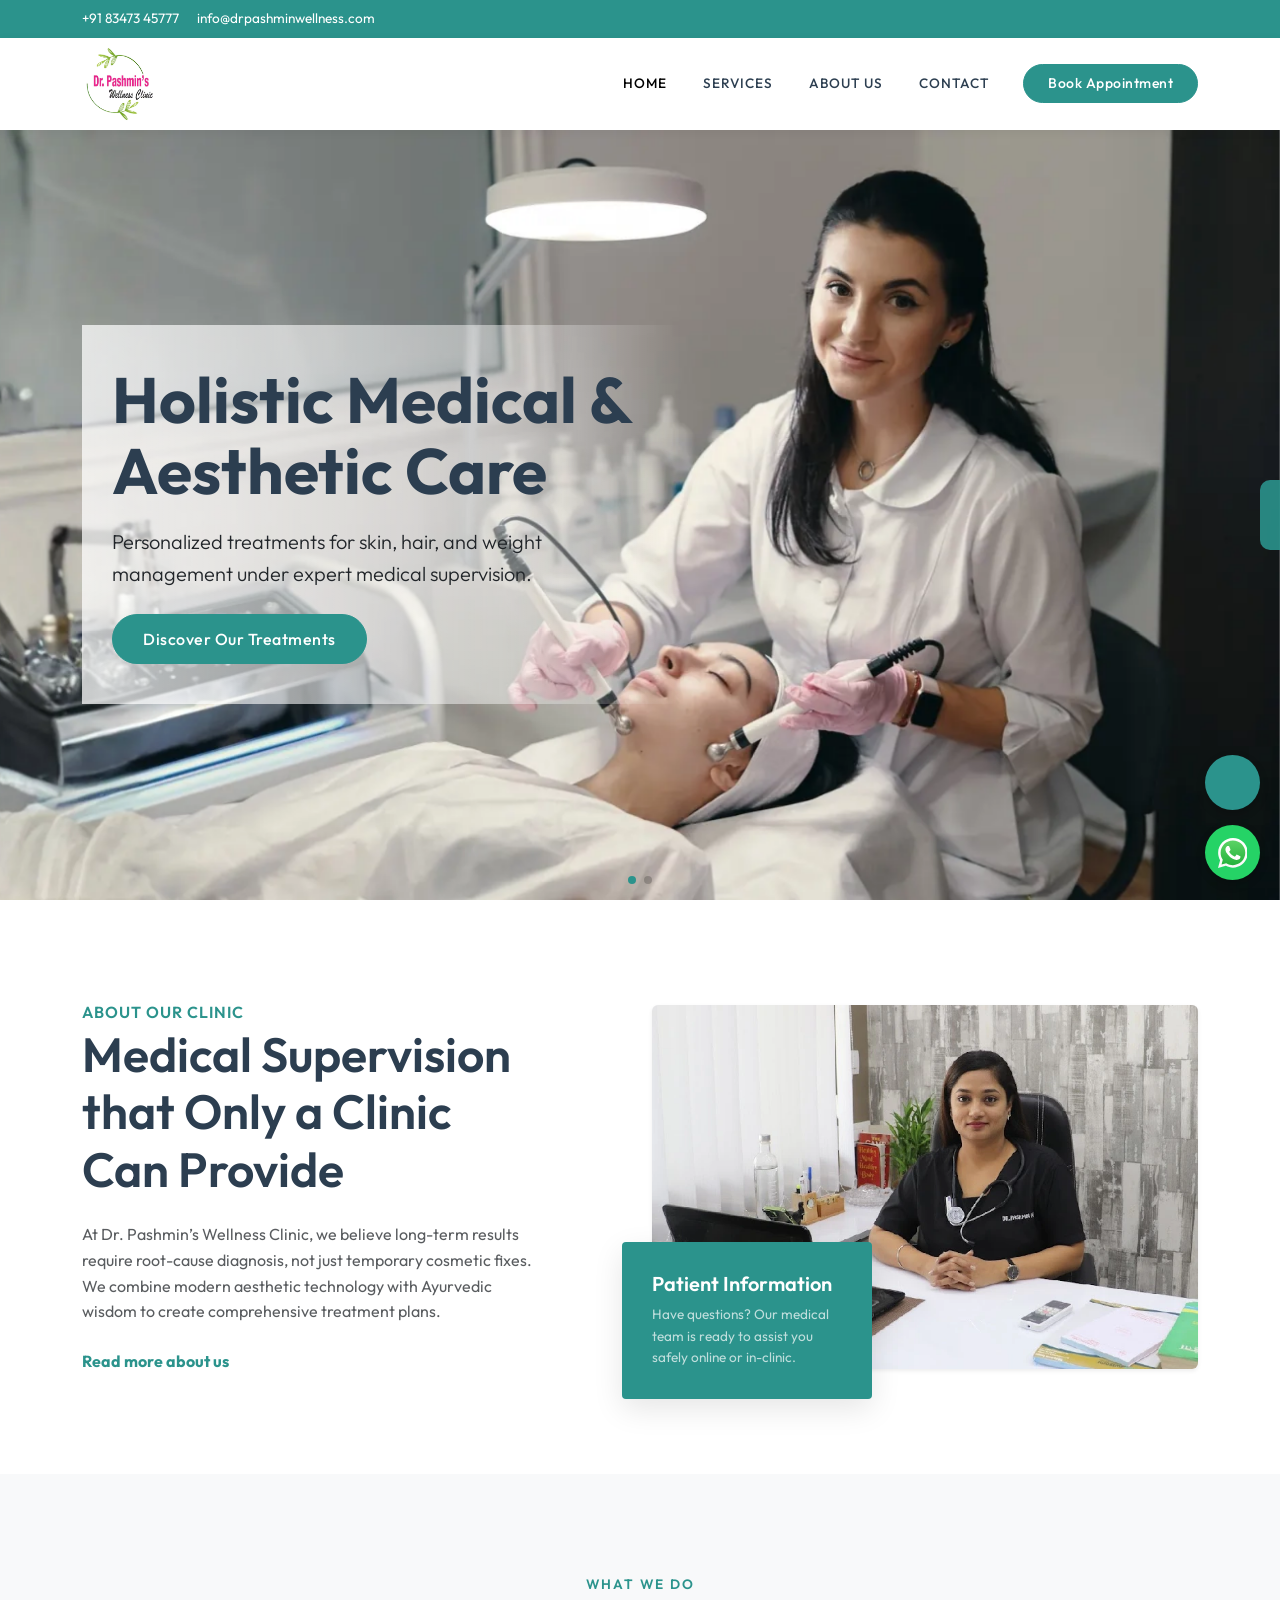
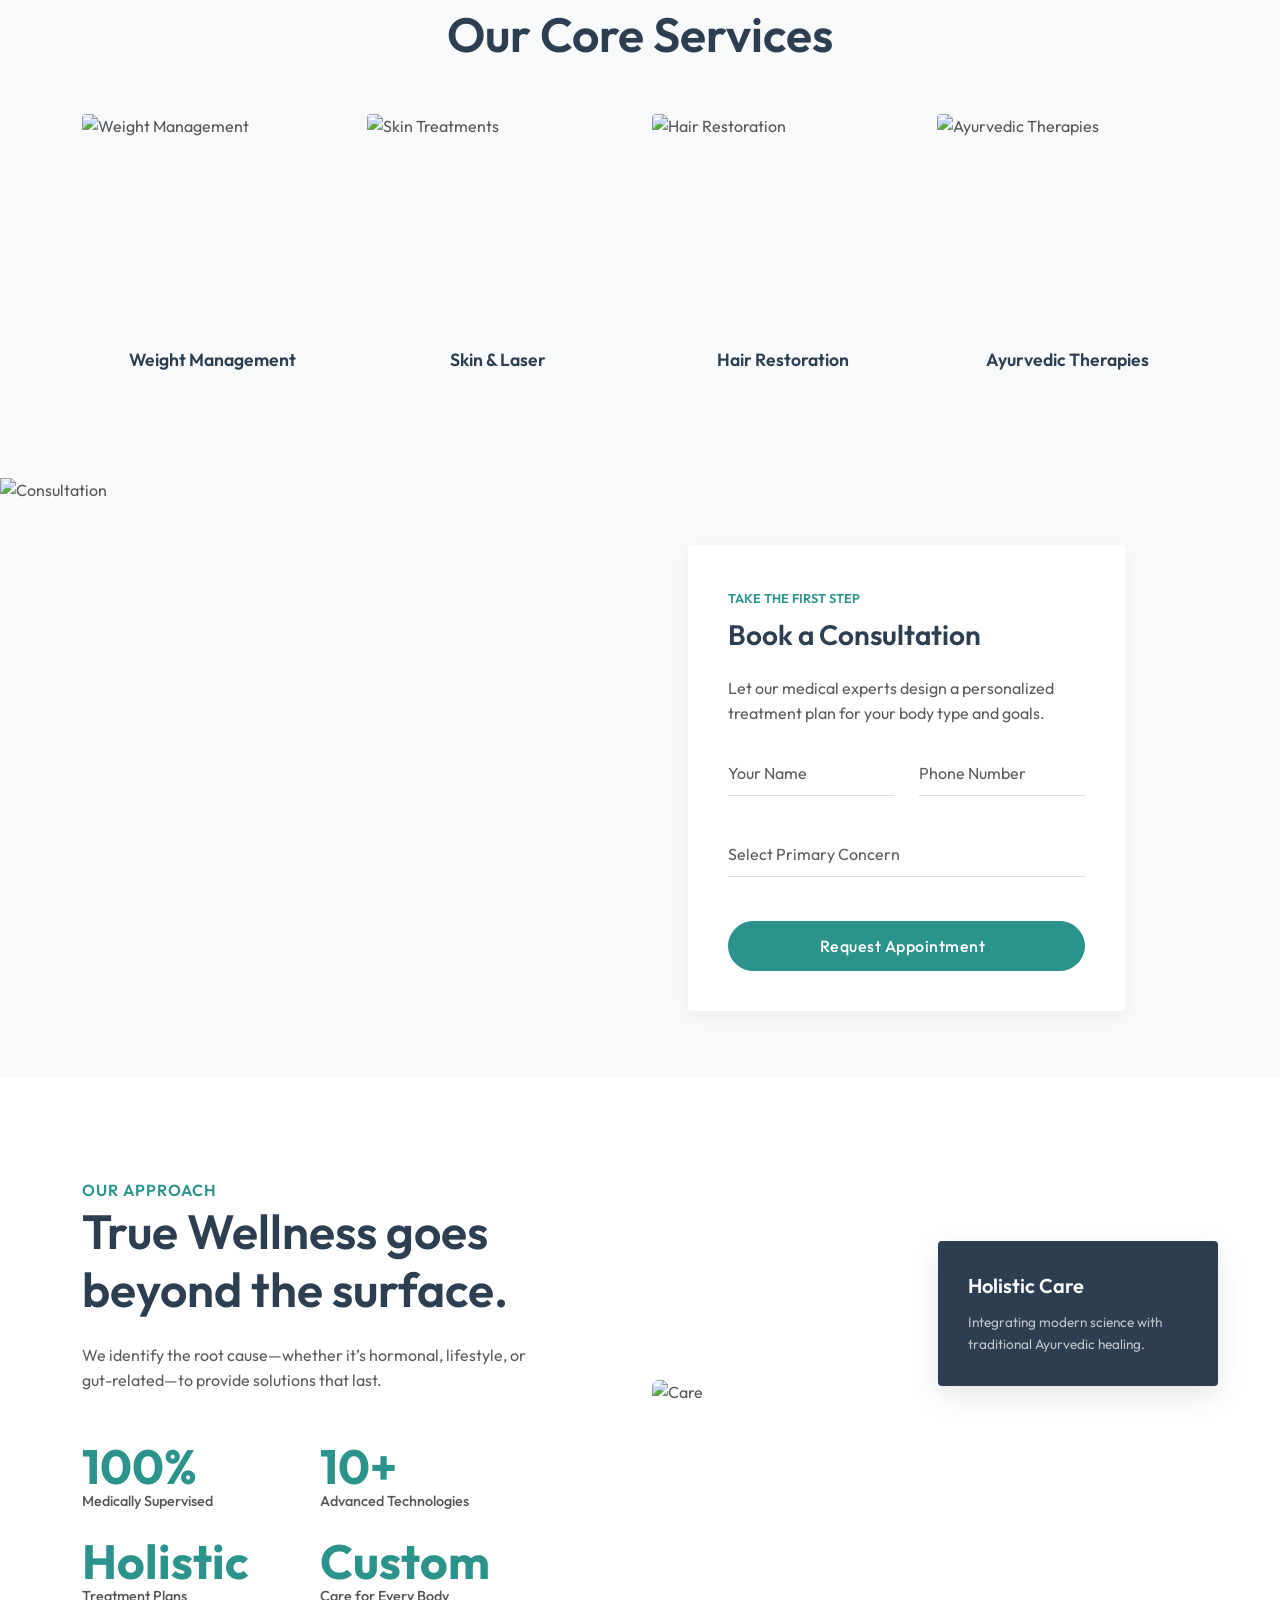
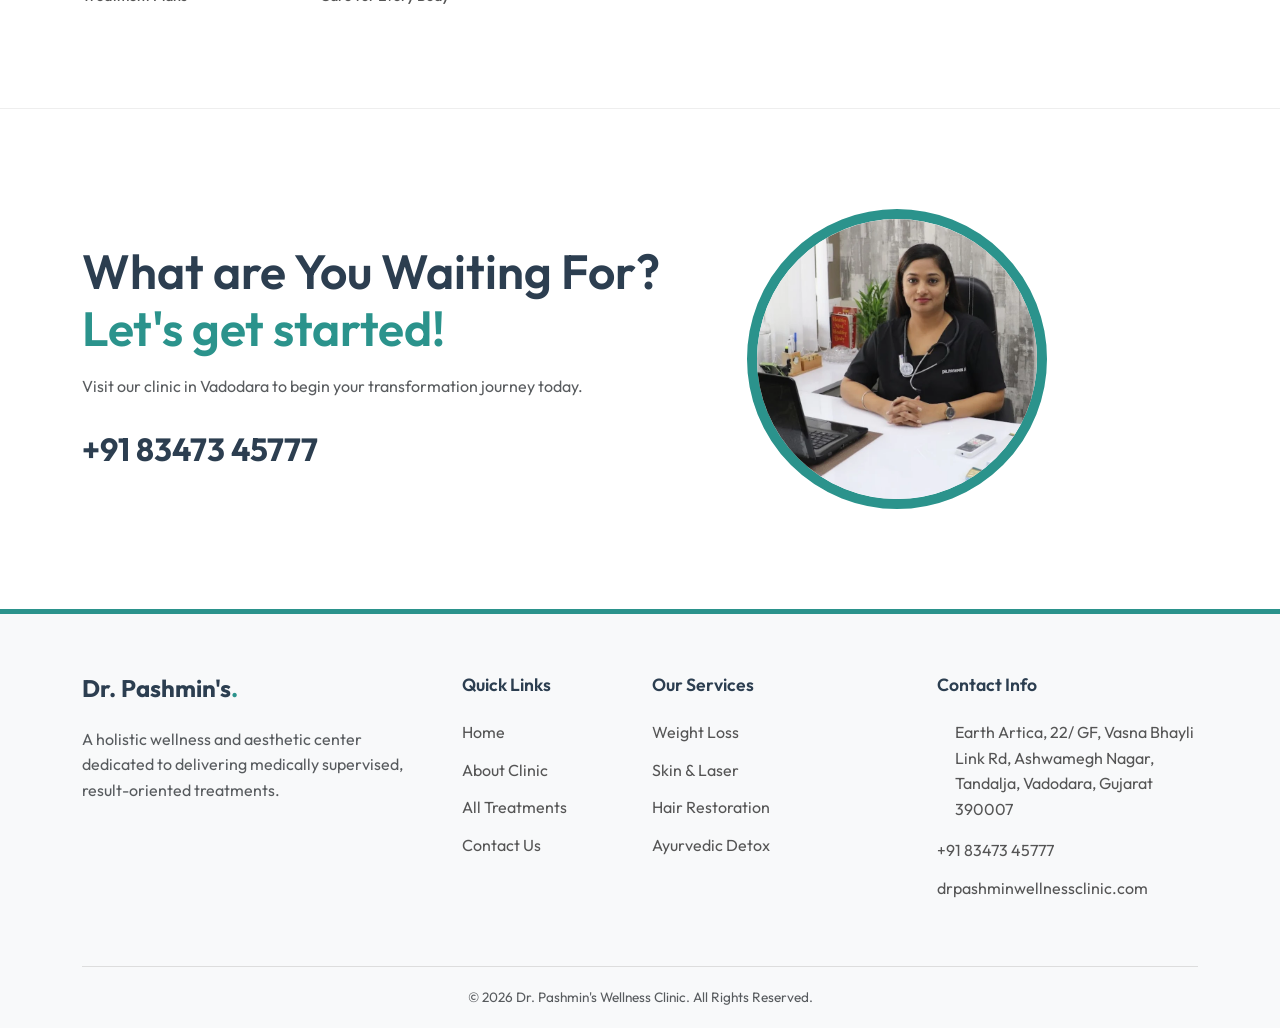
==== commit aec3d050: "files uploaded" ====
--- a/index.html
+++ b/index.html
@@ -347,25 +347,30 @@
             <span style="color: var(--primary); font-weight: 600; text-transform: uppercase; font-size: 0.8rem;">Take the first step</span>
             <h3 class="mb-4 mt-2">Book a Consultation</h3>
             <p class="text-muted mb-4">Let our medical experts design a personalized treatment plan for your body type and goals.</p>
-            <form>
+            <form id="homePageForm" class="needs-validation" novalidate>
               <div class="row">
-                <div class="col-md-6">
-                  <input type="text" class="form-control" placeholder="Your Name" required>
+                <div class="col-md-6 mb-3">
+                  <input type="text" id="hp_name" class="form-control" placeholder="Your Name" required>
+                  <div class="invalid-feedback">Please enter your name.</div>
                 </div>
-                <div class="col-md-6">
-                  <input type="tel" class="form-control" placeholder="Phone Number" required>
+                <div class="col-md-6 mb-3">
+                  <input type="tel" id="hp_phone" class="form-control" placeholder="Phone Number" required>
+                  <div class="invalid-feedback">Please enter your phone number.</div>
                 </div>
-                <div class="col-12">
-                  <select class="form-control text-muted" required>
+                <div class="col-12 mb-3">
+                  <select id="hp_concern" class="form-control text-muted" required>
                     <option value="" disabled selected>Select Primary Concern</option>
-                    <option>Weight Loss / Contouring</option>
-                    <option>Skin Issues / Anti-Aging</option>
-                    <option>Hair Fall / Thinning</option>
-                    <option>PCOS / Detox / Pain Management</option>
+                    <option value="Weight Loss / Contouring">Weight Loss / Contouring</option>
+                    <option value="Skin Issues / Anti-Aging">Skin Issues / Anti-Aging</option>
+                    <option value="Hair Fall / Thinning">Hair Fall / Thinning</option>
+                    <option value="PCOS / Detox / Pain Management">PCOS / Detox / Pain Management</option>
                   </select>
+                  <div class="invalid-feedback">Please select a primary concern.</div>
                 </div>
               </div>
-              <button type="submit" class="btn btn-primary w-100 mt-3">Request Appointment</button>
+              <button type="submit" class="btn btn-primary w-100 mt-2 d-flex gap-2 justify-content-center align-items-center">
+                Request Appointment <iconify-icon icon="mdi:whatsapp" width="20"></iconify-icon>
+              </button>
             </form>
           </div>
         </div>
@@ -443,8 +448,12 @@
   <script src="js/script.js"></script>
   
   <script>
+
+
     document.addEventListener("DOMContentLoaded", () => {
-      // Initialize AOS Animations
+    // ... Existing AOS and Swiper logic ...
+
+    // Initialize AOS Animations
       AOS.init({ once: true, duration: 800, offset: 50 });
 
       // Hero Swiper (SM_Enterprise style)
@@ -466,9 +475,71 @@
     }
 
 
-      // Set current year in footer
-      document.getElementById('year').textContent = new Date().getFullYear();
-    });
+    let isMobile = false;
+
+    function debounce(func, wait) {
+        let timeout;
+        return function(...args) {
+            const context = this;
+            clearTimeout(timeout);
+            timeout = setTimeout(() => func.apply(context, args), wait);
+        };
+    }
+
+    function checkMobileStatus() {
+        const userAgentMobile = /Android|webOS|iPhone|iPad|iPod|BlackBerry|IEMobile|Opera Mini/i.test(navigator.userAgent);
+        const widthMobile = window.innerWidth <= 768;
+        isMobile = userAgentMobile || widthMobile;
+    }
+
+    checkMobileStatus();
+    window.addEventListener("resize", debounce(checkMobileStatus, 250));
+
+    const homeForm = document.getElementById("homePageForm");
+    
+    if (homeForm) {
+        homeForm.addEventListener("submit", function (e) {
+            e.preventDefault();
+
+            // Bootstrap Validation check
+            if (!homeForm.checkValidity()) {
+                e.stopPropagation();
+                homeForm.classList.add('was-validated');
+                return;
+            }
+
+            // Gather field values
+            const name = document.getElementById("hp_name").value.trim();
+            const phone = document.getElementById("hp_phone").value.trim();
+            const concern = document.getElementById("hp_concern").value;
+
+            // Format WhatsApp Message
+            const whatsappMsg = `Hello Dr. Pashmin's Wellness Clinic,%0a%0aI would like to book a consultation.%0a%0a*My Details:*%0aName: ${name}%0aPhone: ${phone}%0aPrimary Concern: ${concern}`;
+            
+            // Clinic target number
+            const targetNumber = "918347345777";
+            let url = isMobile 
+                ? `https://wa.me/${targetNumber}?text=${whatsappMsg}` 
+                : `https://web.whatsapp.com/send?phone=${targetNumber}&text=${whatsappMsg}`;
+
+            // Open WhatsApp
+            window.open(url, '_blank');
+
+            // Reset form and validation state
+            homeForm.reset();
+            homeForm.classList.remove('was-validated');
+            
+            // Re-apply text-muted color for the select placeholder
+            document.getElementById("hp_concern").classList.add("text-muted");
+        });
+
+        // Small UX fix: Remove "text-muted" from select when an option is chosen
+        const concernSelect = document.getElementById("hp_concern");
+        concernSelect.addEventListener("change", function() {
+            this.classList.remove("text-muted");
+        });
+    }
+});
   </script>
 </body>
 </html>
